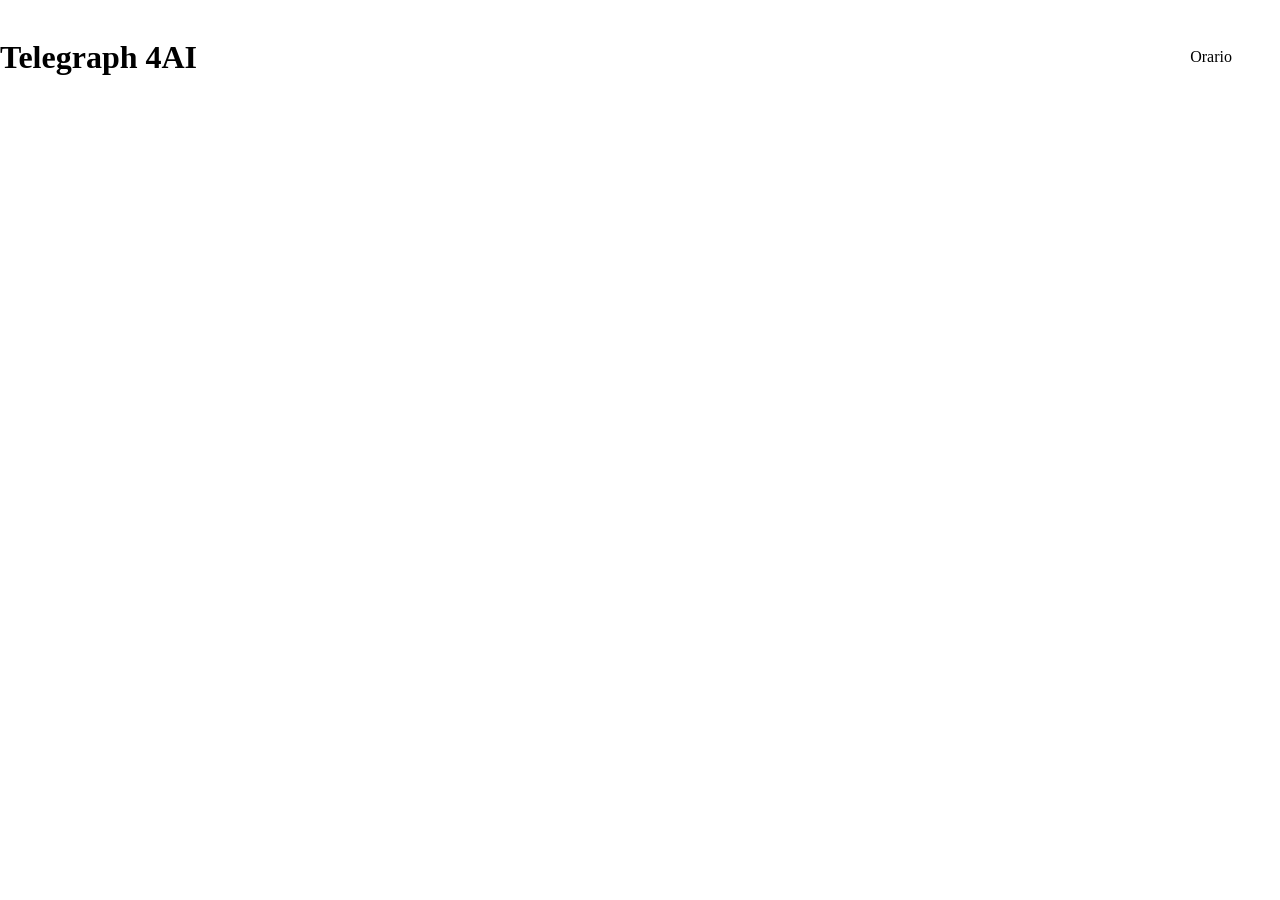
==== index.html @ 8a7947e3 "first commit" ====
<!DOCTYPE html>
<html lang="it">
<head>
    <meta charset="UTF-8">
    <meta name="viewport" content="width=device-width, initial-scale=1.0">
    <title id="browser-title-page"></title>
    <link rel="stylesheet" href="style.css">
</head>
<body>
    
    <header>
        <h1 id="title-page"></h1>
        <nav>
            <ul>
                <li class="nav-button">Orario</li>
            </ul>
        </nav>
    </header>

    

    <script src="script.js"></script>
</body>
</html>
---- style.css ----
body{
    padding: 0;
    margin: 0;
    width: 100vw;
}

header{
    display: flex;
    align-items: center;
    justify-content: space-between;
}

ul{list-style: none;display: flex;}

li.nav-button{
    padding: 32px 48px;
}
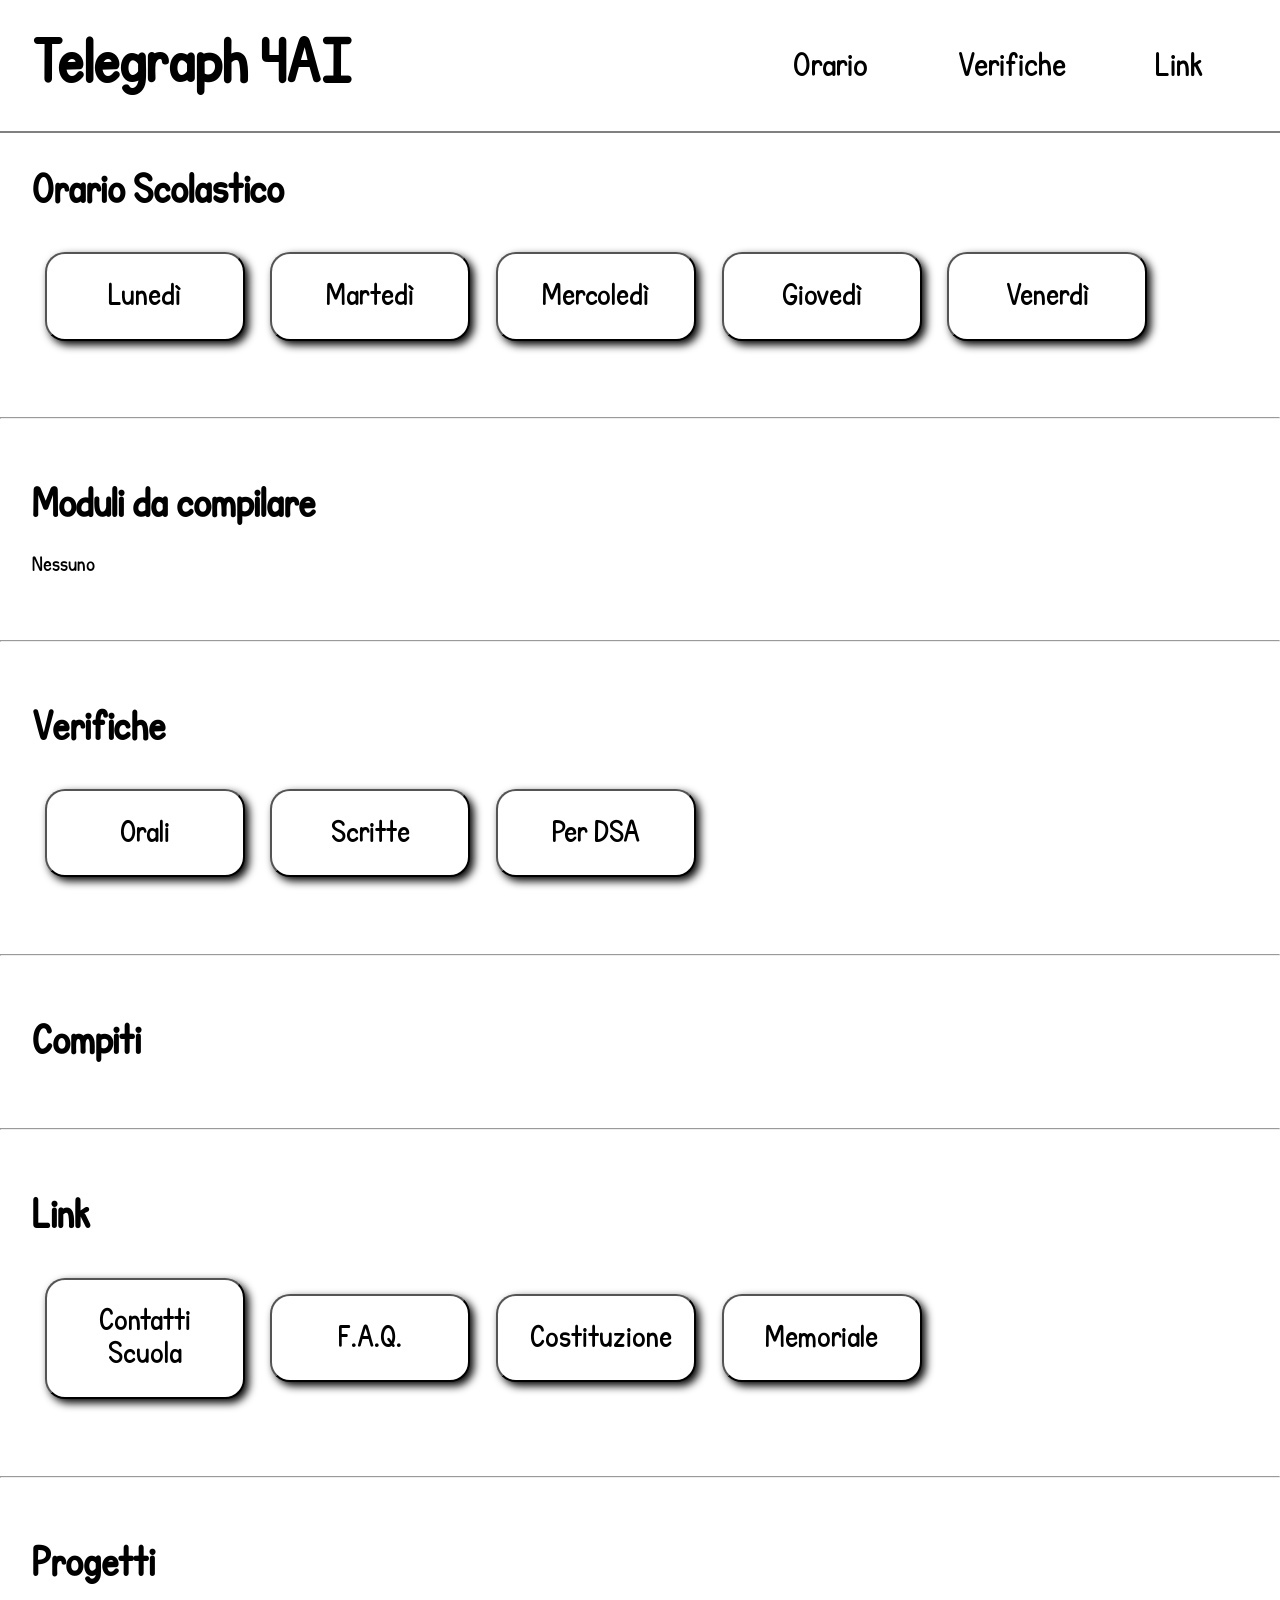
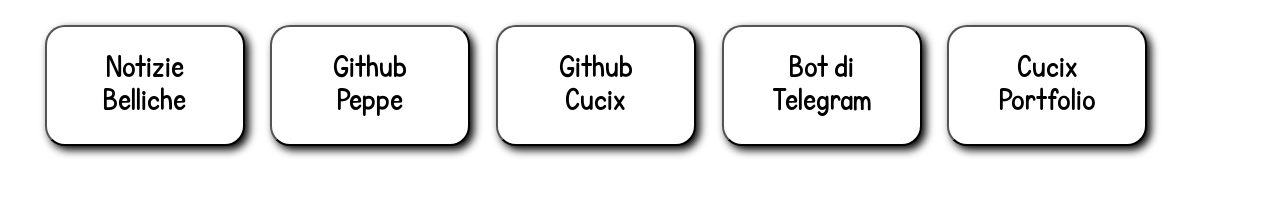
==== commit ed212440: "Completed the index.html page" ====
--- a/index.html
+++ b/index.html
@@ -8,16 +8,89 @@
 </head>
 <body>
     
-    <header>
+    <header id="header-container">
         <h1 id="title-page"></h1>
         <nav>
             <ul>
-                <li class="nav-button">Orario</li>
+                <li class="nav-button"><a href="#orario">Orario</a></li>
+                <li class="nav-button"><a href="#verifiche">Verifiche</a></li>
+                <li class="nav-button"><a href="#link">Link</a></li>
             </ul>
         </nav>
     </header>
 
-    
+    <main id="main-container">
+        <section id="orario">
+            <h2 class="title-section">Orario Scolastico</h2>
+
+            <div class="buttons-group">
+                <button class="day-buttons" onclick="dayLocation('lunedi')">Lunedì</button>
+                <button class="day-buttons" onclick="dayLocation('martedi')">Martedì</button>
+                <button class="day-buttons" onclick="dayLocation('mercoledi')">Mercoledì</button>
+                <button class="day-buttons" onclick="dayLocation('giovedi')">Giovedì</button>
+                <button class="day-buttons" onclick="dayLocation('venerdi')">Venerdì</button>
+            </div>
+            
+        </section>
+
+        <hr>
+
+        <section id="moduli">
+            <h2 class="title-section">Moduli da compilare</h2>
+
+            <p>
+                Nessuno
+            </p>
+        </section>
+
+        <hr>
+
+        <section id="verifiche">
+            <h2 class="title-section">Verifiche</h2>
+
+            <div class="buttons-group">
+                <button class="test-buttons">Orali</button>
+                <button class="test-buttons">Scritte</button>
+                <button class="test-buttons">Per DSA</button>
+            </div>
+        </section>
+
+        <hr>
+
+        <section id="compiti">
+            <h2 class="title-section">Compiti</h2>
+
+            
+        </section>
+
+        <hr>
+
+        <section id="link">
+            <h2 class="title-section">Link</h2>
+
+            <div class="buttons-group">
+                <button class="link-buttons">Contatti Scuola</button>
+                <button class="link-buttons">F.A.Q.</button>
+                <button class="link-buttons">Costituzione</button>
+                <button class="link-buttons">Memoriale</button>
+            </div>
+        
+        </section>
+
+        <hr>
+
+        <section id="progetti">
+            <h2 class="title-section">Progetti</h2>
+            
+            <div class="buttons-group">
+                <button class="project-buttons">Notizie Belliche</button>
+                <button class="project-buttons">Github Peppe</button>
+                <button class="project-buttons">Github Cucix</button>
+                <button class="project-buttons">Bot di Telegram</button>
+                <button class="project-buttons">Cucix Portfolio</button>
+            </div>
+        </section>
+    </main>
 
     <script src="script.js"></script>
 </body>
--- a/style.css
+++ b/style.css
@@ -1,17 +1,98 @@
+@font-face {
+    font-family: 'School Font';
+    src: url("School Font.ttf");
+}
+
 body{
     padding: 0;
     margin: 0;
     width: 100vw;
+    font-family: 'School Font';
 }
+
+/* HEADER */
 
 header{
     display: flex;
+    width: inherit;
     align-items: center;
     justify-content: space-between;
+    border-bottom: 2px solid grey;
+    background-color: white;
+    position: fixed;
+    top: 0;
 }
 
-ul{list-style: none;display: flex;}
+#title-page{
+    margin-left: 2.5vw;
+    font-size: clamp(1.75rem,4vw,3rem);
+}
+
+ul{
+    list-style: none;
+    display: flex;
+    margin-right: 2.5vw;
+}
 
 li.nav-button{
-    padding: 32px 48px;
+    transition: all ease 0.5s;
+}
+
+li.nav-button a{
+    text-decoration: none;
+    font-size: clamp(1.5rem,2vw,2rem);
+    color: inherit;
+    padding: 2vw 2.5vw;
+    margin: 0 1vw;
+    border-radius: 20px;
+    transition: background-color ease 0.4s;
+}
+
+li.nav-button a:hover{
+    background-color: rgba(180, 180, 180, 0.475);
+}
+
+/* MAIN */
+section{
+    margin: 5vw 2.5vw;
+}
+
+.title-section{
+    font-size: clamp(1.5rem,3vw,2rem);
+}
+
+div.buttons-group{
+    display: flex;
+    flex-wrap: wrap;
+    align-items: center;
+}
+
+button{
+    width: 200px;
+    aspect-ratio: 16/5;
+    background-color: white;
+    border-radius: 20px;
+    padding: 2vw 2.5vw;
+    margin: 1vw;
+    box-shadow: 4px 4px 8px black;
+    cursor: pointer;
+    font-size: clamp(1rem,2vw,1.5rem);
+    transition: transform ease 0.25s, filter ease 0.25s;
+    font-family: inherit;
+}
+
+button.day-buttons:hover{
+    transform: scale(1.1);
+}
+
+button.test-buttons:hover{
+    transform:translateY(-6px);
+}
+
+button.link-buttons:hover{
+    filter: brightness(3);
+}
+
+button.project-buttons:hover{
+    filter:invert();
 }
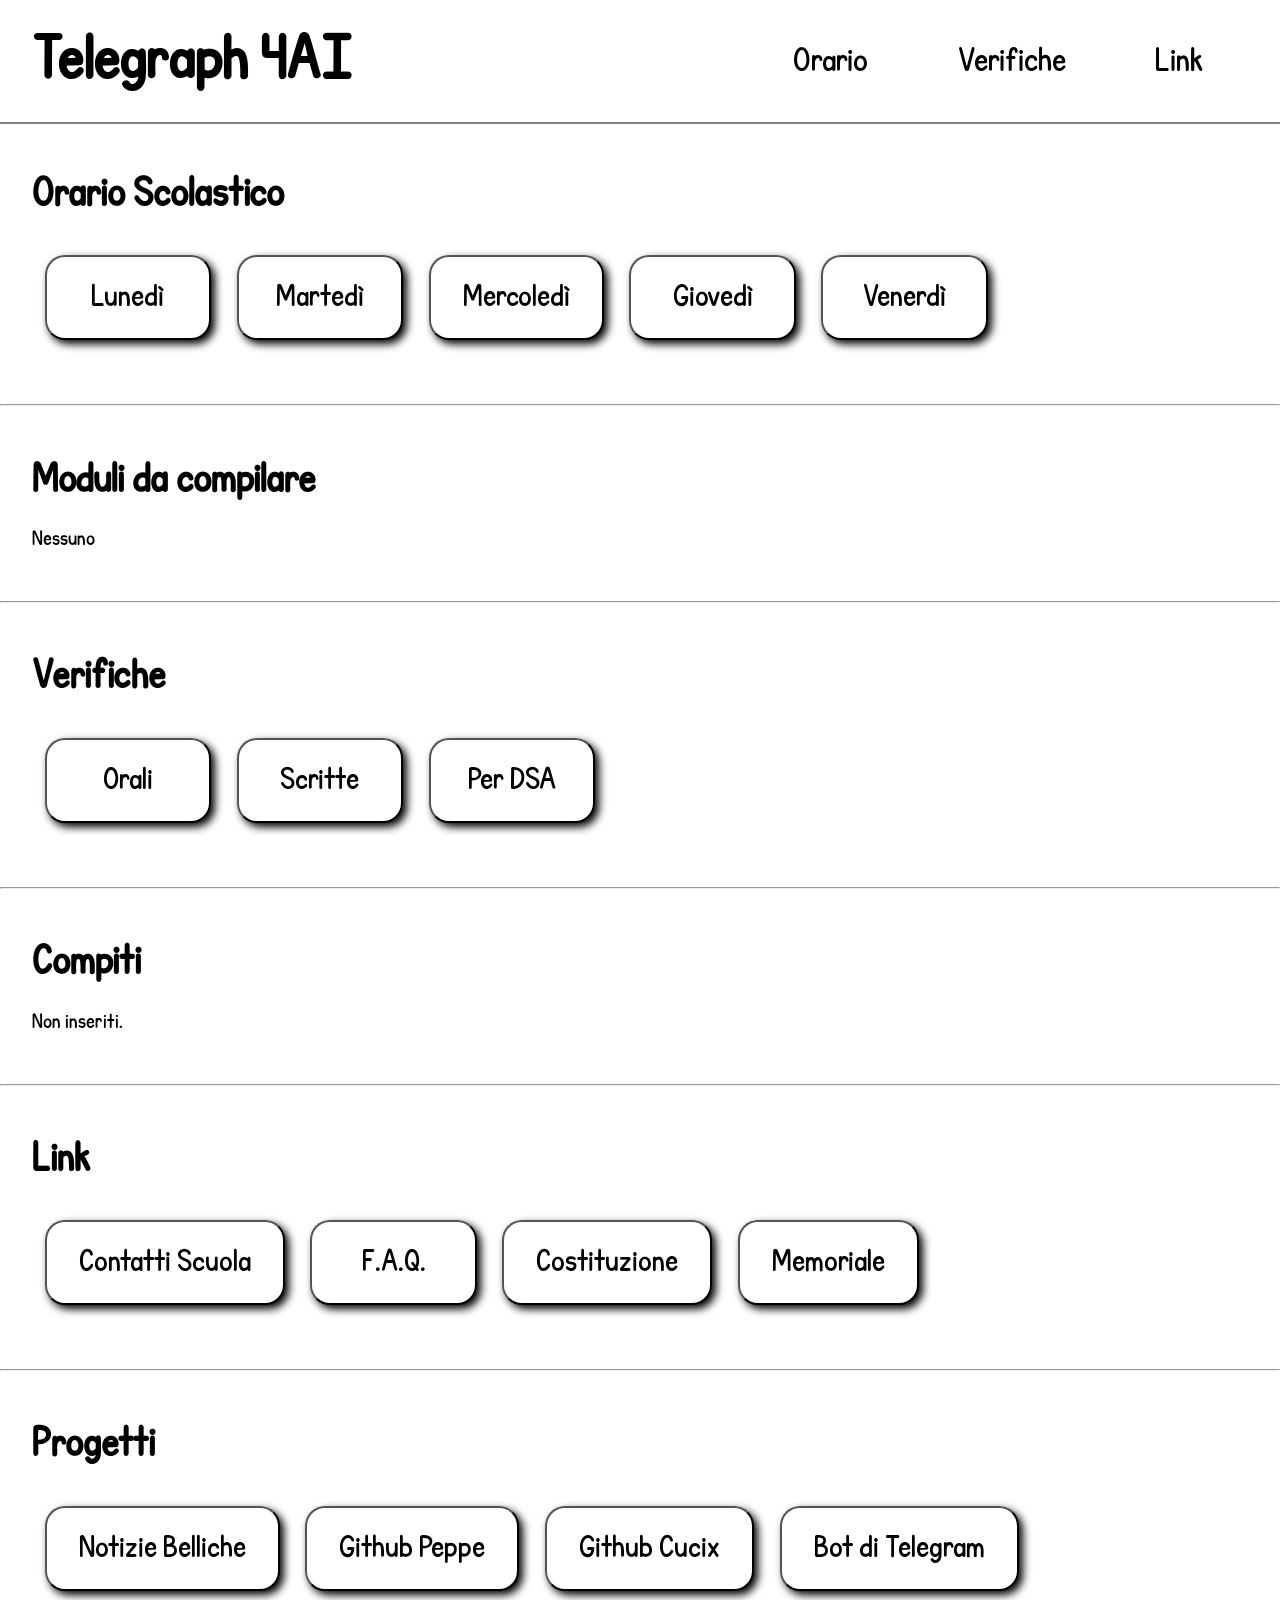
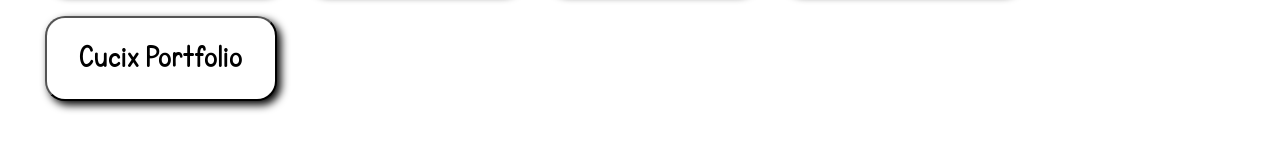
==== commit 1932e974: "update 1.5" ====
--- a/index.html
+++ b/index.html
@@ -12,9 +12,9 @@
         <h1 id="title-page"></h1>
         <nav>
             <ul>
-                <li class="nav-button"><a href="#orario">Orario</a></li>
-                <li class="nav-button"><a href="#verifiche">Verifiche</a></li>
-                <li class="nav-button"><a href="#link">Link</a></li>
+                <li class="nav-button" id="orarioNavButton"><a href="#orario">Orario</a></li>
+                <li class="nav-button" id="verificheNavButton"><a href="#verifiche">Verifiche</a></li>
+                <li class="nav-button" id="linkNavButton"><a href="#link">Link</a></li>
             </ul>
         </nav>
     </header>
@@ -60,7 +60,9 @@
         <section id="compiti">
             <h2 class="title-section">Compiti</h2>
 
-            
+            <p>
+                Non inseriti.
+            </p>
         </section>
 
         <hr>
@@ -83,11 +85,11 @@
             <h2 class="title-section">Progetti</h2>
             
             <div class="buttons-group">
-                <button class="project-buttons">Notizie Belliche</button>
-                <button class="project-buttons">Github Peppe</button>
-                <button class="project-buttons">Github Cucix</button>
-                <button class="project-buttons">Bot di Telegram</button>
-                <button class="project-buttons">Cucix Portfolio</button>
+                <button class="project-buttons" onclick="linkPage('https://t.me/+fZf2OKp-STplNmI0');">Notizie Belliche</button>
+                <button class="project-buttons" onclick="linkPage('https://github.com/Giu27')">Github Peppe</button>
+                <button class="project-buttons" onclick="linkPage('https://github.com/Cucix08-dev')">Github Cucix</button>
+                <button class="project-buttons" onclick="linkPage('https://github.com/Giu27/SupergiuToolsBot')">Bot di Telegram</button>
+                <button class="project-buttons" onclick="linkPage('https://cucix-portfolio.vercel.app/')">Cucix Portfolio</button>
             </div>
         </section>
     </main>
--- a/style.css
+++ b/style.css
@@ -20,6 +20,8 @@
     border-bottom: 2px solid grey;
     background-color: white;
     position: fixed;
+    height: 10dvh;
+    padding: 16px 0;
     top: 0;
 }
 
@@ -54,7 +56,7 @@
 
 /* MAIN */
 section{
-    margin: 5vw 2.5vw;
+    margin: 4vw 2.5vw;
 }
 
 .title-section{
@@ -68,11 +70,10 @@
 }
 
 button{
-    width: 200px;
     aspect-ratio: 16/5;
     background-color: white;
     border-radius: 20px;
-    padding: 2vw 2.5vw;
+    padding: min(1em,2vw) min(2em,2.5vw);
     margin: 1vw;
     box-shadow: 4px 4px 8px black;
     cursor: pointer;
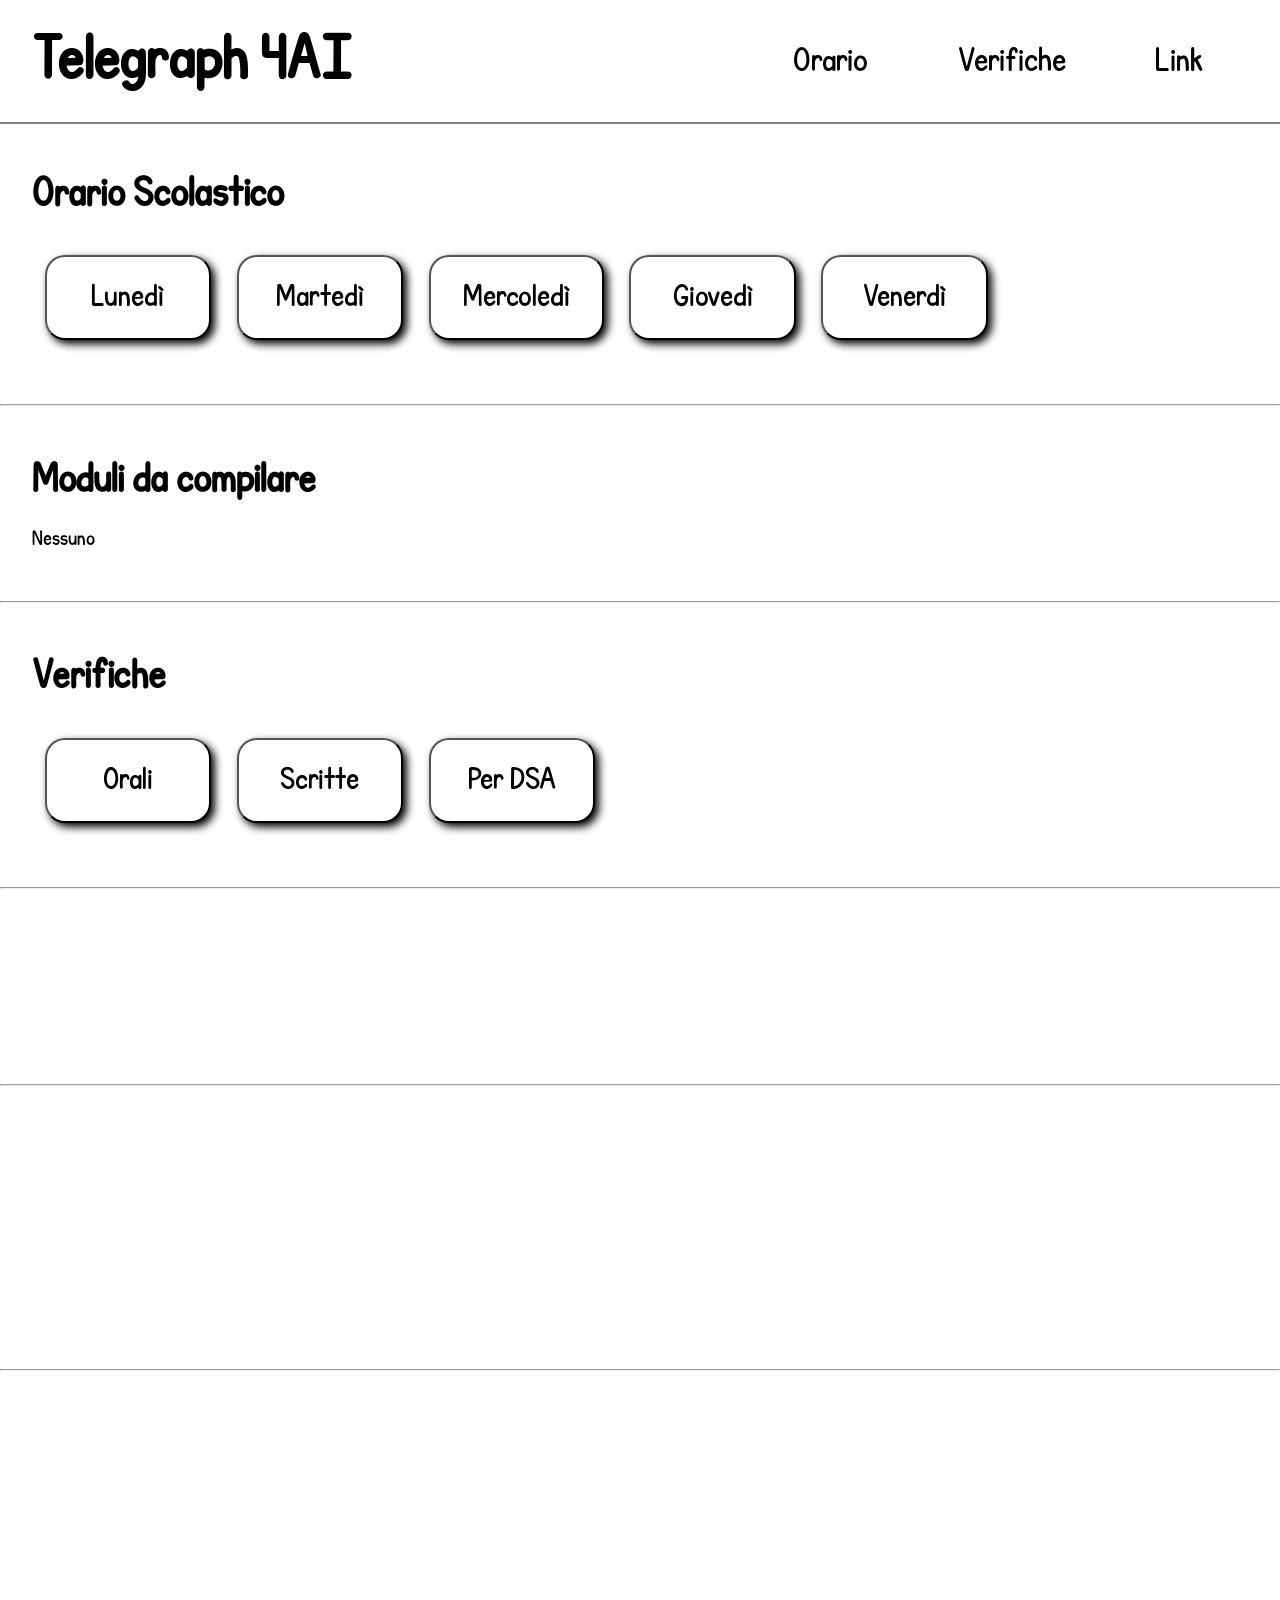
==== commit 9a107294: "update 1.9" ====
--- a/index.html
+++ b/index.html
@@ -15,12 +15,24 @@
                 <li class="nav-button" id="orarioNavButton"><a href="#orario">Orario</a></li>
                 <li class="nav-button" id="verificheNavButton"><a href="#verifiche">Verifiche</a></li>
                 <li class="nav-button" id="linkNavButton"><a href="#link">Link</a></li>
+                <li class="nav-button" id="group-nav-buttons">
+                    <svg width="32" height="32" viewBox="0 0 24 24" xmlns="http://www.w3.org/2000/svg">
+                        <line x1="3" y1="6" x2="21" y2="6" stroke="black" strokeWidth="4" strokeLinecap="round"/>
+                        <line x1="3" y1="12" x2="21" y2="12" stroke="black" strokeWidth="4" strokeLinecap="round"/>
+                        <line x1="3" y1="18" x2="21" y2="18" stroke="black" strokeWidth="4" strokeLinecap="round"/>
+                    </svg>
+                    <ul id="dropdown-menu">
+                        <li class="mobile-list" id="orarioNavButton"><a href="#orario">Orario</a></li>
+                        <li class="mobile-list" id="verificheNavButton"><a href="#verifiche">Verifiche</a></li>
+                        <li class="mobile-list" id="linkNavButton"><a href="#link">Link</a></li>
+                    </ul>
+                </li>
             </ul>
         </nav>
     </header>
 
     <main id="main-container">
-        <section id="orario">
+        <section id="orario" class="section-container">
             <h2 class="title-section">Orario Scolastico</h2>
 
             <div class="buttons-group">
@@ -35,7 +47,7 @@
 
         <hr>
 
-        <section id="moduli">
+        <section id="moduli" class="section-container">
             <h2 class="title-section">Moduli da compilare</h2>
 
             <p>
@@ -45,19 +57,19 @@
 
         <hr>
 
-        <section id="verifiche">
+        <section id="verifiche" class="section-container">
             <h2 class="title-section">Verifiche</h2>
 
             <div class="buttons-group">
-                <button class="test-buttons">Orali</button>
-                <button class="test-buttons">Scritte</button>
-                <button class="test-buttons">Per DSA</button>
+                <button class="test-buttons" onclick="linkPage('pages/verifiche/orali.html')">Orali</button>
+                <button class="test-buttons" onclick="linkPage('pages/verifiche/scritte.html')">Scritte</button>
+                <button class="test-buttons" onclick="linkPage('pages/verifiche/dsa.html')">Per DSA</button>
             </div>
         </section>
 
         <hr>
 
-        <section id="compiti">
+        <section id="compiti" class="section-container">
             <h2 class="title-section">Compiti</h2>
 
             <p>
@@ -67,21 +79,21 @@
 
         <hr>
 
-        <section id="link">
+        <section id="link" class="section-container">
             <h2 class="title-section">Link</h2>
 
             <div class="buttons-group">
-                <button class="link-buttons">Contatti Scuola</button>
-                <button class="link-buttons">F.A.Q.</button>
-                <button class="link-buttons">Costituzione</button>
-                <button class="link-buttons">Memoriale</button>
+                <button class="link-buttons" onclick="linkPage('pages/linkUtili/contattiScuola.html')">Contatti Scuola</button>
+                <button class="link-buttons" onclick="linkPage('pages/linkUtili/faq.html')">F.A.Q.</button>
+                <button class="link-buttons" onclick="linkPage('pages/linkUtili/costituzione.html')">Costituzione</button>
+                <button class="link-buttons" onclick="linkPage('pages/linkUtili/memoriale.html')">Memoriale</button>
             </div>
         
         </section>
 
         <hr>
 
-        <section id="progetti">
+        <section id="progetti" class="section-container">
             <h2 class="title-section">Progetti</h2>
             
             <div class="buttons-group">
@@ -93,7 +105,8 @@
             </div>
         </section>
     </main>
-
+    <script src="observer.js"></script>
+    <script src="index.js"></script>
     <script src="script.js"></script>
 </body>
 </html>
--- a/style.css
+++ b/style.css
@@ -1,6 +1,11 @@
 @font-face {
     font-family: 'School Font';
-    src: url("School Font.ttf");
+    src: url("fonts/School Font.ttf");
+}
+
+@font-face {
+    font-family: 'Firma';
+    src: url("fonts/Firma.otf");
 }
 
 body{
@@ -8,6 +13,7 @@
     margin: 0;
     width: 100vw;
     font-family: 'School Font';
+    overflow-x: hidden;
 }
 
 /* HEADER */
@@ -23,6 +29,7 @@
     height: 10dvh;
     padding: 16px 0;
     top: 0;
+    z-index: 99;
 }
 
 #title-page{
@@ -33,6 +40,7 @@
 ul{
     list-style: none;
     display: flex;
+    align-items: center;
     margin-right: 2.5vw;
 }
 
@@ -54,9 +62,47 @@
     background-color: rgba(180, 180, 180, 0.475);
 }
 
+#group-nav-buttons{
+    display: none;
+    border-radius: 10px;
+    padding: 16px;
+}
+
+#dropdown-menu {
+    position: absolute;
+    top: 9dvh;
+    right: 0;
+    left: auto;
+    flex-direction: column;
+    border-radius: 12px;
+    padding: 8px;
+    z-index: 100;
+    min-width: 150px;
+    cursor: pointer;
+    display: none;
+    background-color: rgb(255, 255, 255);
+    border: solid 2px black;
+}
+
+#dropdown-menu li {
+    padding: 12px 16px;
+    border-radius: 8px;
+    margin: 2px 0 !important;
+}
+
 /* MAIN */
 section{
-    margin: 4vw 2.5vw;
+    width: 90vw;
+    margin: 4vw 0 4vw 2.5vw;
+}
+
+.section-container{
+    transform: translateX(-100%);
+    transition: transform ease 0.6s;
+}
+
+.section-container.show{
+    transform: translateX(0);
 }
 
 .title-section{
@@ -87,7 +133,7 @@
 }
 
 button.test-buttons:hover{
-    transform:translateY(-6px);
+    transform:translateY(-8px);
 }
 
 button.link-buttons:hover{
@@ -96,4 +142,27 @@
 
 button.project-buttons:hover{
     filter:invert();
-}+}
+
+::selection{
+    background: transparent;
+}
+
+.firma{
+    font-family: 'Firma';
+    font-size: clamp(1.5rem, 5vw, 2.5rem);
+}
+
+@media (max-width:540px){
+    li.nav-button{
+        display: none;
+    }
+    
+    #group-nav-buttons{
+        display: block;
+    }
+
+    #group-nav-buttons:hover{
+        background-color: rgba(180, 180, 180, 0.475);
+    }
+}
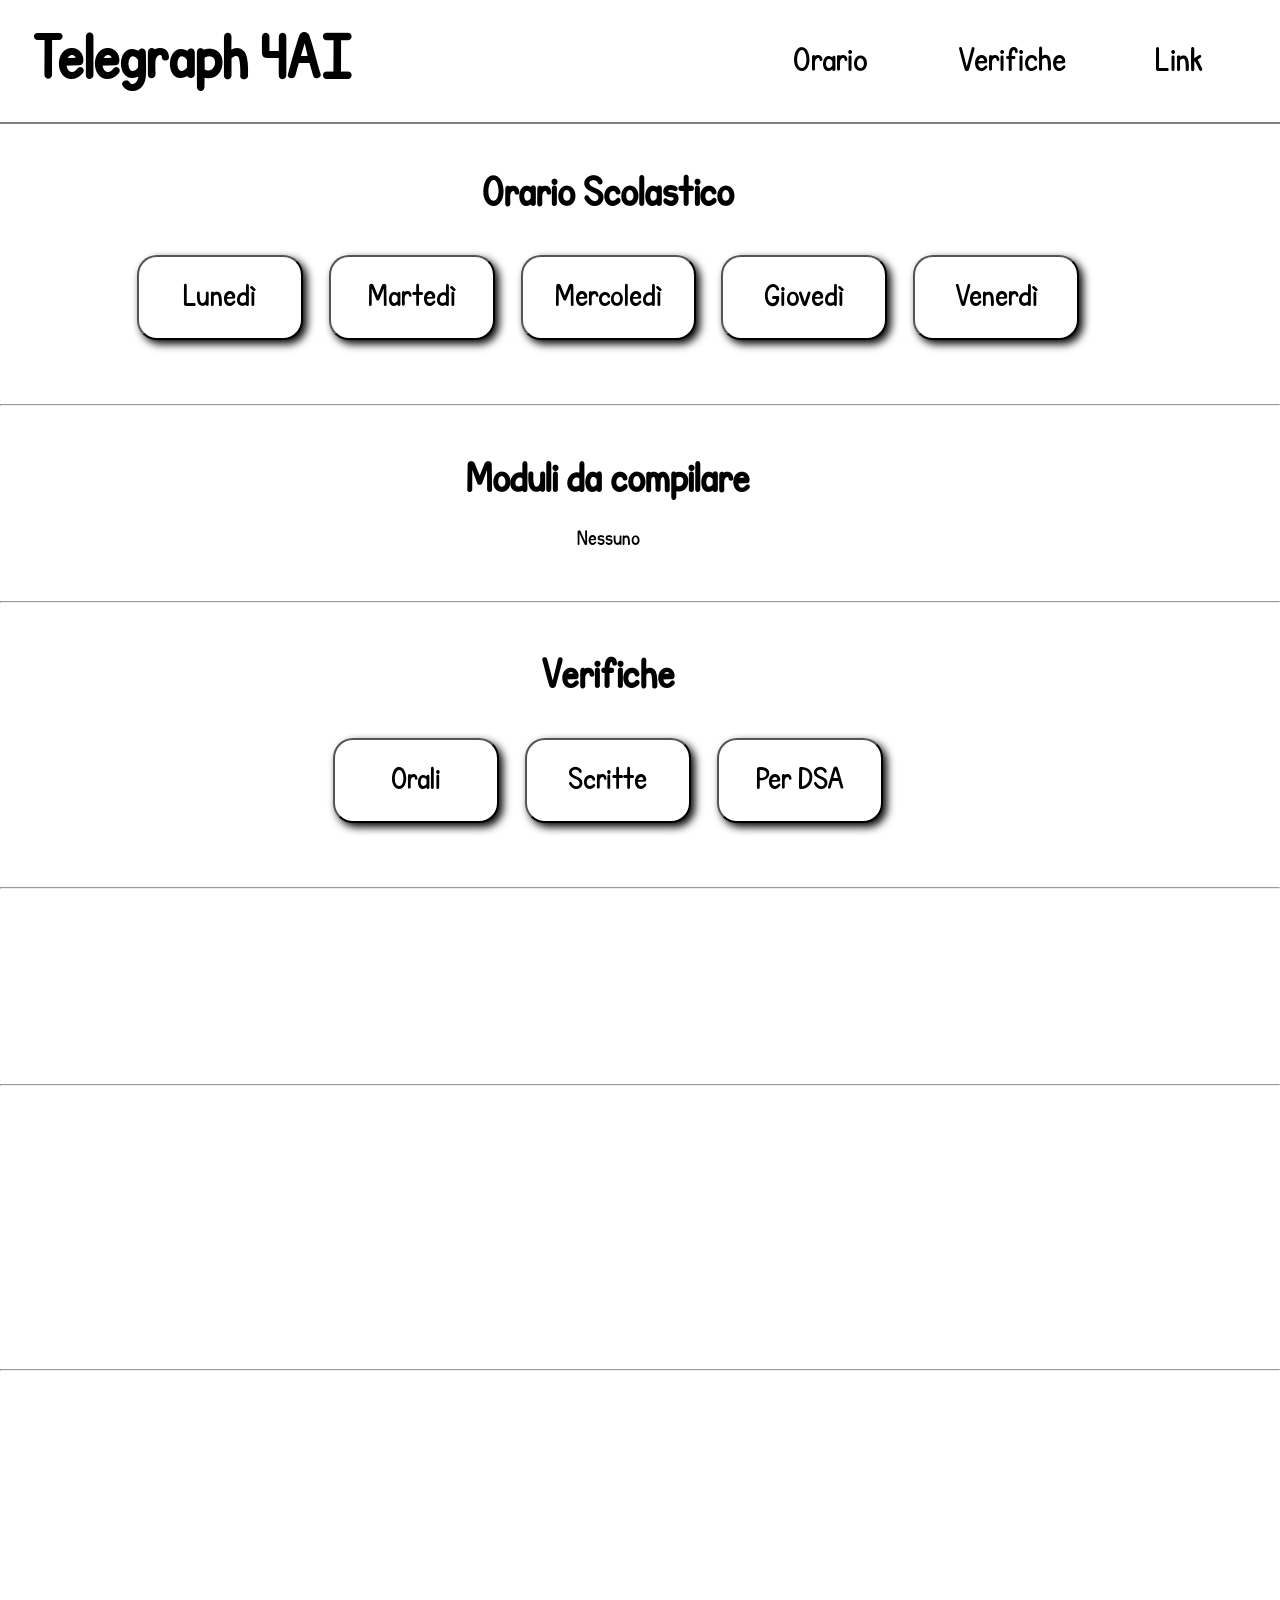
==== commit 704b8136: "update 2.1" ====
--- a/index.html
+++ b/index.html
@@ -50,7 +50,7 @@
         <section id="moduli" class="section-container">
             <h2 class="title-section">Moduli da compilare</h2>
 
-            <p>
+            <p class="p-in-section">
                 Nessuno
             </p>
         </section>
@@ -72,7 +72,7 @@
         <section id="compiti" class="section-container">
             <h2 class="title-section">Compiti</h2>
 
-            <p>
+            <p class="p-in-section">
                 Non inseriti.
             </p>
         </section>
@@ -97,11 +97,25 @@
             <h2 class="title-section">Progetti</h2>
             
             <div class="buttons-group">
-                <button class="project-buttons" onclick="linkPage('https://t.me/+fZf2OKp-STplNmI0');">Notizie Belliche</button>
-                <button class="project-buttons" onclick="linkPage('https://github.com/Giu27')">Github Peppe</button>
-                <button class="project-buttons" onclick="linkPage('https://github.com/Cucix08-dev')">Github Cucix</button>
-                <button class="project-buttons" onclick="linkPage('https://github.com/Giu27/SupergiuToolsBot')">Bot di Telegram</button>
-                <button class="project-buttons" onclick="linkPage('https://cucix-portfolio.vercel.app/')">Cucix Portfolio</button>
+                <div class="wrapper">
+                    <button class="project-buttons" onclick="linkPage('https://t.me/+fZf2OKp-STplNmI0');">Notizie Belliche</button>
+                </div>
+
+                <div class="wrapper">
+                    <button class="project-buttons" onclick="linkPage('https://github.com/Giu27')">Github Peppe</button>
+                </div>
+
+                <div class="wrapper">
+                    <button class="project-buttons" onclick="linkPage('https://github.com/Cucix08-dev')">Github Cucix</button>
+                </div>
+
+                <div class="wrapper">
+                    <button class="project-buttons" onclick="linkPage('https://github.com/Giu27/SupergiuToolsBot')">Bot di Telegram</button>
+                </div>
+                
+                <div class="wrapper">
+                    <button class="project-buttons" onclick="linkPage('https://cucix-portfolio.vercel.app/')">Cucix Portfolio</button>
+                </div>
             </div>
         </section>
     </main>
--- a/style.css
+++ b/style.css
@@ -101,18 +101,24 @@
     transition: transform ease 0.6s;
 }
 
+.p-in-section{
+    text-align: center;
+}
+
 .section-container.show{
     transform: translateX(0);
 }
 
 .title-section{
     font-size: clamp(1.5rem,3vw,2rem);
+    text-align: center;
 }
 
 div.buttons-group{
     display: flex;
     flex-wrap: wrap;
     align-items: center;
+    justify-content: center;
 }
 
 button{
@@ -120,14 +126,22 @@
     background-color: white;
     border-radius: 20px;
     padding: min(1em,2vw) min(2em,2.5vw);
+    box-shadow: 4px 4px 8px black;
     margin: 1vw;
-    box-shadow: 4px 4px 8px black;
     cursor: pointer;
     font-size: clamp(1rem,2vw,1.5rem);
     transition: transform ease 0.25s, filter ease 0.25s;
     font-family: inherit;
 }
 
+button.project-buttons{
+    margin: 0;
+}
+
+button.project-buttons:hover{
+    filter: invert();
+}
+
 button.day-buttons:hover{
     transform: scale(1.1);
 }
@@ -140,8 +154,11 @@
     filter: brightness(3);
 }
 
-button.project-buttons:hover{
-    filter:invert();
+.wrapper{
+    position: relative;
+    background-image: none;
+    transition: all 0.4s ease;
+    margin: 1vw;
 }
 
 ::selection{
@@ -166,3 +183,95 @@
         background-color: rgba(180, 180, 180, 0.475);
     }
 }
+
+@media (prefers-color-scheme: dark){
+    body{
+        background-color: black;
+    }
+
+    header{
+        background-color: black;
+        color: white;
+    }
+
+    main{
+        background-color: black;
+    }
+
+    section{
+        background-color: black;
+        color: white;
+    }
+
+    .title-section{
+        color: white;
+    }
+
+    button{
+        background-color: black;
+        color: white;
+    }
+
+    button.link-buttons:hover{
+        transform: rotate(-5deg);
+        filter: brightness(1);
+    }
+
+    .p-in-section{
+        color: white;
+    }
+
+    #group-nav-buttons:hover{
+        background-color: rgba(63, 63, 63, 0.475);
+    }
+
+    li.nav-button a:hover{
+        background-color: rgba(63, 63, 63, 0.475);
+    }
+
+    #dropdown-menu {
+        background-color: rgb(0, 0, 0);
+        border: solid 2px rgb(255, 255, 255);
+    }
+
+    line{
+        stroke: white;
+    }
+
+    button.project-buttons:hover{
+        filter: none;
+        border: none;
+    }
+
+    @property --angle{
+        syntax: "<angle>";
+        initial-value: 0deg;
+        inherits: false;
+    }
+
+    .wrapper:hover::after, .wrapper:hover::before{
+        content: '';
+        position: absolute;
+        width: 100%;
+        height: 100%;
+        left: 50%;
+        top: 50%;
+        border: none;
+        background-image: conic-gradient(from var(--angle), transparent 70%, blue);
+        z-index: -1;
+        translate: -50% -50%;
+        padding: 3px;
+        border-radius: 20px;
+        animation: 1s spin linear infinite;
+    }
+
+    @keyframes spin {
+        from {
+            --angle: 0deg;
+        }
+        to {
+            --angle: 360deg;
+        }
+    }
+
+}
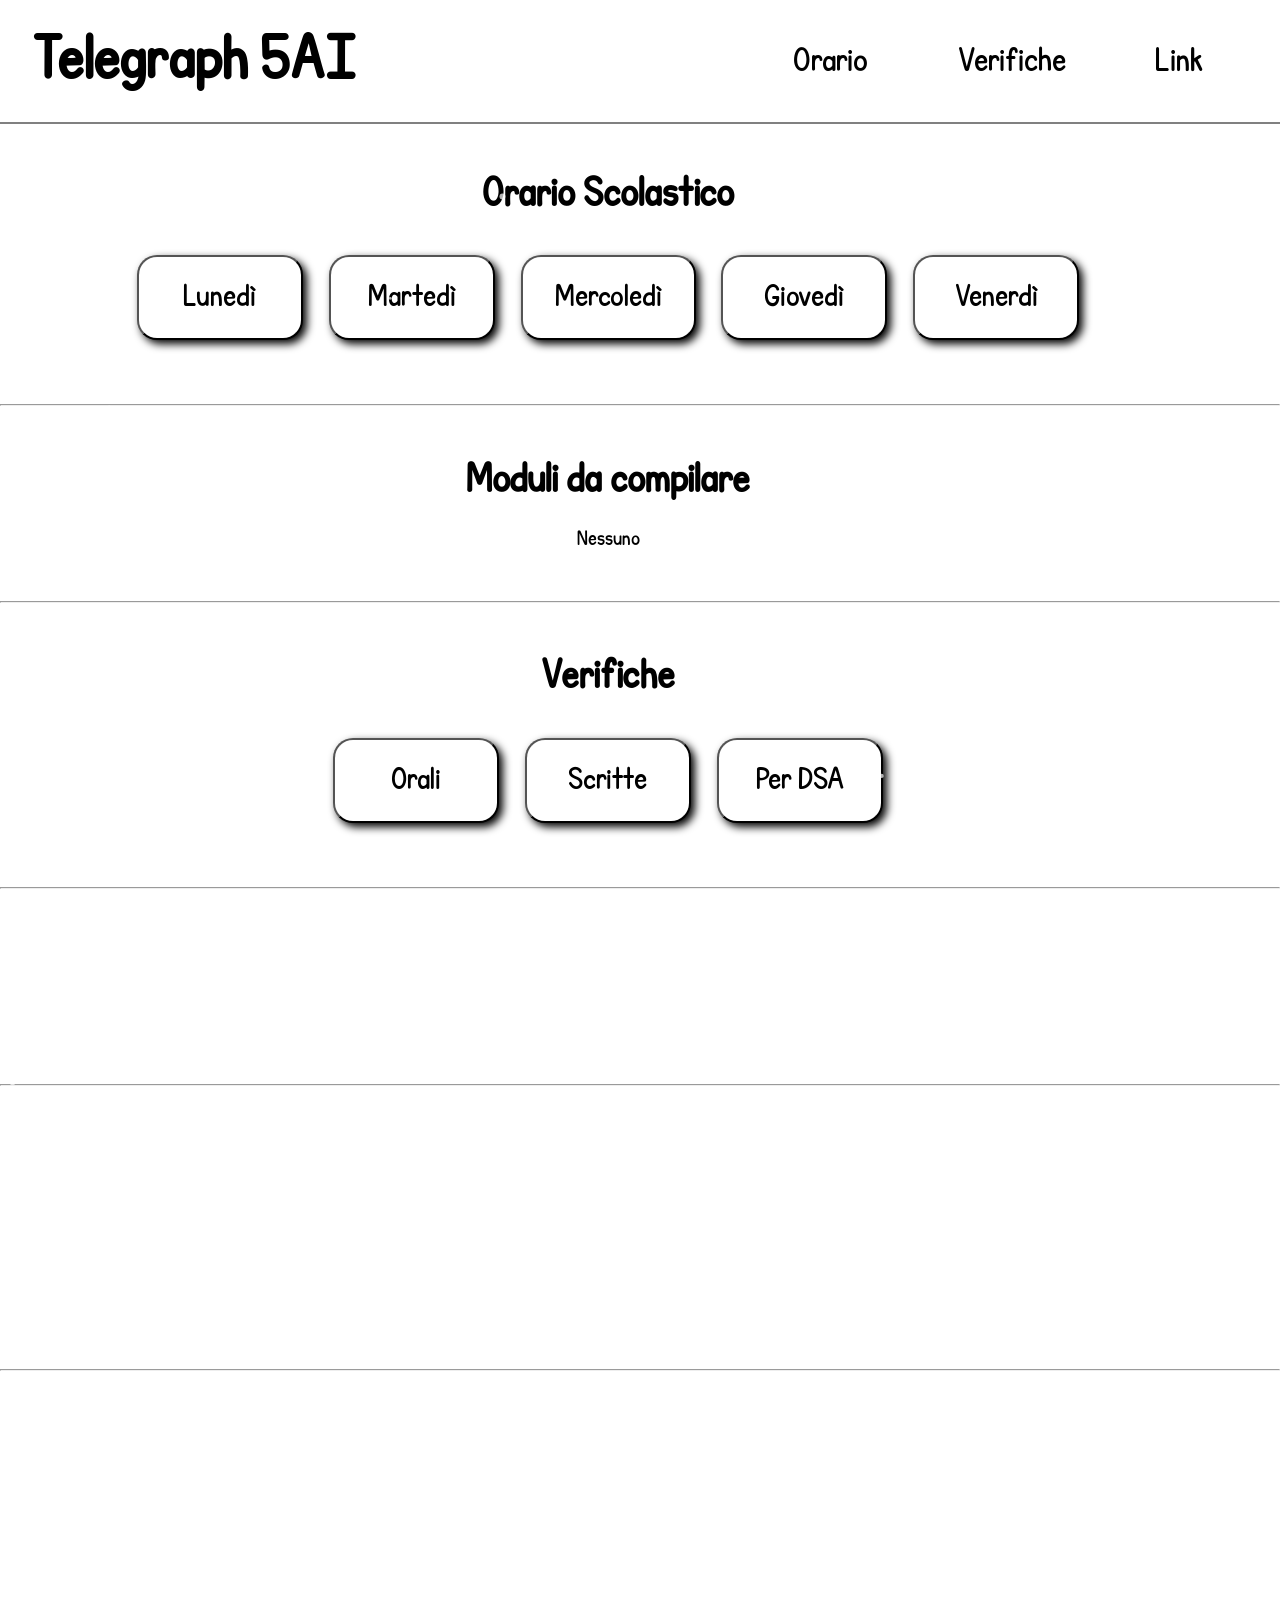
==== commit 04e12d47: "add particles system and update orario.js" ====
--- a/index.html
+++ b/index.html
@@ -7,7 +7,7 @@
     <link rel="stylesheet" href="style.css">
 </head>
 <body>
-    
+    <canvas id="background-canvas"></canvas>
     <header id="header-container">
         <h1 id="title-page"></h1>
         <nav>
@@ -122,5 +122,6 @@
     <script src="observer.js"></script>
     <script src="index.js"></script>
     <script src="script.js"></script>
+    <script src="particles.js"></script>
 </body>
 </html>
--- a/style.css
+++ b/style.css
@@ -6,6 +6,12 @@
 @font-face {
     font-family: 'Firma';
     src: url("fonts/Firma.otf");
+}
+
+html {
+    width: 100vw;
+    height: 100vh;
+    height: 100dvh;
 }
 
 body{
@@ -14,6 +20,16 @@
     width: 100vw;
     font-family: 'School Font';
     overflow-x: hidden;
+}
+
+/* CANVAS-BACKGROUND */
+canvas#background-canvas {
+    position: absolute;
+    width: 100vw;
+    padding: 0;
+    margin: 0;
+    pointer-events: none;
+    z-index: 150;
 }
 
 /* HEADER */
@@ -27,14 +43,15 @@
     background-color: white;
     position: fixed;
     height: 10dvh;
+    height: 10vh;
     padding: 16px 0;
     top: 0;
-    z-index: 99;
+    z-index: 1000;
 }
 
 #title-page{
     margin-left: 2.5vw;
-    font-size: clamp(1.75rem,4vw,3rem);
+    font-size: clamp(1.2rem,4vw,3rem);
 }
 
 ul{
@@ -132,6 +149,7 @@
     font-size: clamp(1rem,2vw,1.5rem);
     transition: transform ease 0.25s, filter ease 0.25s;
     font-family: inherit;
+    z-index: 200 !important;
 }
 
 button.project-buttons{
@@ -185,6 +203,10 @@
 }
 
 @media (prefers-color-scheme: dark){
+    html {
+        background-color: rgb(0, 0, 0);
+    }
+
     body{
         background-color: black;
     }
